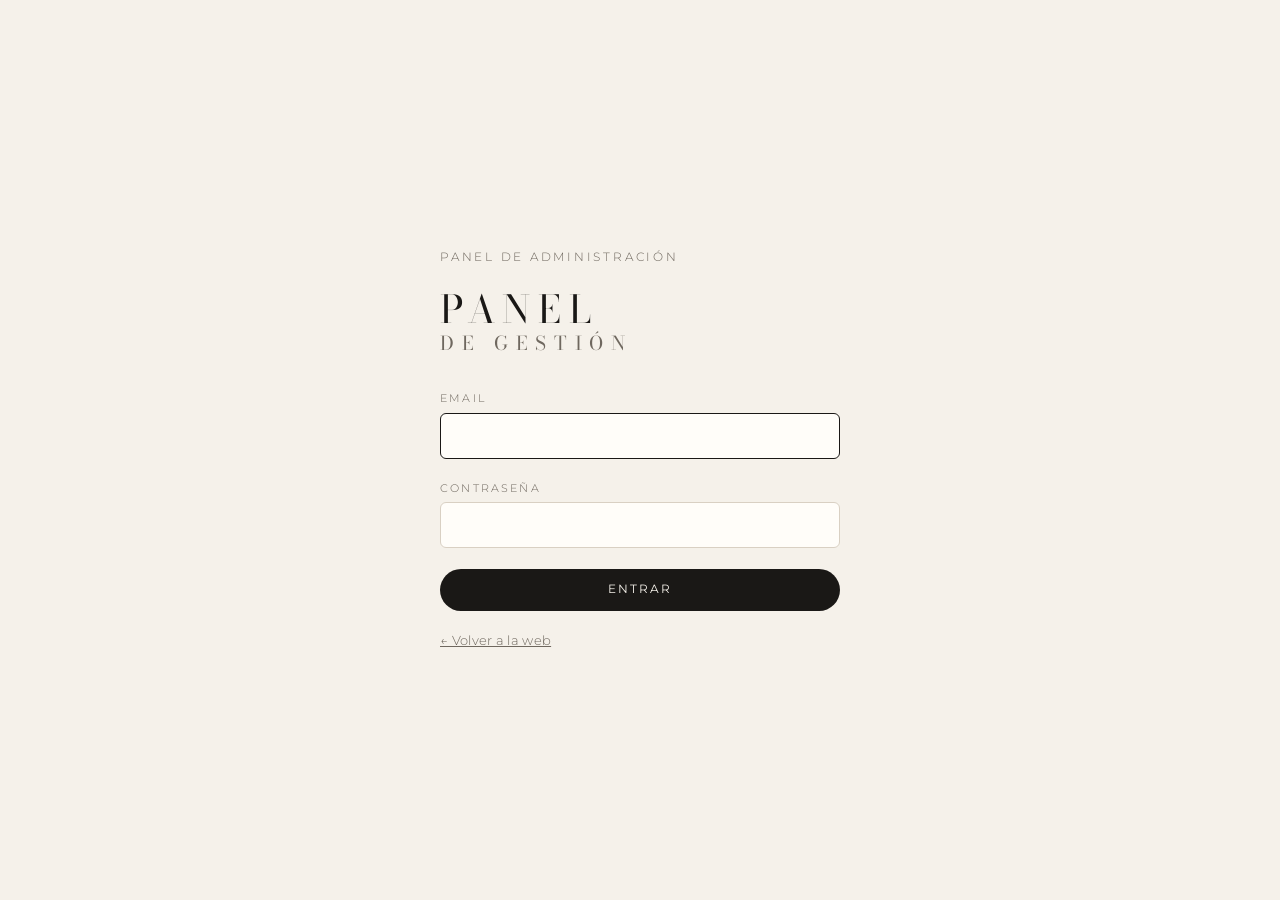
==== admin/index.html @ 4fdc5928 "Backend reutilizable para tiendas, clases y galería Copia genérica del backend de Charria Ceramics (" ====
<!DOCTYPE html>
<html lang="es">
<head>
  <meta charset="UTF-8">
  <meta name="viewport" content="width=device-width, initial-scale=1.0">
  <meta name="robots" content="noindex, nofollow">
  <title>Panel de gestión</title>
  <!-- Instalable como app desde Chrome (Android, ordenador) y Safari (iPhone: Compartir → Añadir a pantalla de inicio) -->
  <link rel="manifest" href="manifest.webmanifest">
  <meta name="theme-color" content="#ece6dc">
  <link rel="icon" type="image/png" sizes="192x192" href="icons/icon-192.png">
  <link rel="apple-touch-icon" href="icons/apple-touch-icon.png">
  <meta name="apple-mobile-web-app-capable" content="yes">
  <meta name="mobile-web-app-capable" content="yes">
  <meta name="apple-mobile-web-app-title" content="Panel">
  <link rel="preconnect" href="https://fonts.googleapis.com">
  <link rel="preconnect" href="https://fonts.gstatic.com" crossorigin>
  <link href="https://fonts.googleapis.com/css2?family=Bodoni+Moda:ital,opsz,wght@0,6..96,400;0,6..96,500;1,6..96,400&family=Montserrat:wght@300;400;500&display=swap" rel="stylesheet">
  <link rel="stylesheet" href="admin.css?v=5">
</head>
<body>

  <!-- Login -->
  <main class="login" data-view-login hidden>
    <form class="login__box" data-login-form>
      <p class="eyebrow">Panel de administración</p>
      <h1 class="login__title" data-site-name>Panel <span>de gestión</span></h1>
      <label class="field"><span>Email</span><input type="email" name="email" autocomplete="username" required></label>
      <label class="field"><span>Contraseña</span><input type="password" name="password" autocomplete="current-password" required></label>
      <button class="btn" type="submit">Entrar</button>
      <p class="form-error" data-login-error hidden></p>
      <a class="login__back" href="../index.html">← Volver a la web</a>
    </form>
  </main>

  <!-- Panel -->
  <div class="app" data-view-app hidden>
    <aside class="side">
      <a class="side__logo" href="../index.html" target="_blank" rel="noopener" data-site-name>Panel <span>de gestión</span></a>
      <!-- Solo en móvil: muestra la sección actual y abre el menú -->
      <button class="side__toggle" type="button" aria-expanded="false" aria-controls="side-menu" data-menu-toggle>
        <span data-menu-current>Menú</span><span class="side__toggle-icon" aria-hidden="true"></span>
      </button>
      <nav class="side__nav" id="side-menu" data-nav>
        <a href="#resumen">Resumen</a>
        <a href="#pedidos">Pedidos</a>
        <a href="#productos">Productos</a>
        <a href="#clases">Clases y horarios</a>
        <a href="#reservas">Reservas</a>
        <a href="#galeria">Galería</a>
        <a href="#clientes">Clientes</a>
        <a href="#ajustes">Ajustes</a>
        <a href="#cuenta">Cuenta</a>
      </nav>
      <p class="side__user" data-user></p>
    </aside>
    <main class="main" data-main aria-live="polite"></main>
  </div>

  <!-- Panel lateral de edición -->
  <div class="drawer" data-drawer hidden>
    <div class="drawer__backdrop" data-drawer-close></div>
    <section class="drawer__box" role="dialog" aria-modal="true" aria-labelledby="drawer-title">
      <header class="drawer__head">
        <h2 id="drawer-title" data-drawer-title></h2>
        <button class="icon-btn" type="button" data-drawer-close aria-label="Cerrar">×</button>
      </header>
      <div class="drawer__body" data-drawer-body></div>
    </section>
  </div>

  <div class="toast" data-toast role="status" hidden></div>

  <script src="admin.js?v=5"></script>
</body>
</html>
---- admin/admin.css ----
/* ==========================================================
   Backend tiendas · Panel de administración
   Misma paleta y tipografías que la web, pensado para trabajar cómodo.
   ========================================================== */

:root {
  --ivory: #f5f1ea;
  --paper: #ece6dc;
  --line: #d9d0c3;
  --ink: #1a1816;
  --clay: #a67c5b;
  --muted: #6f685f;
  --ok: #4f6b4a;
  --warn: #9a6a1f;
  --bad: #9c3d2e;
  --serif: "Bodoni Moda", "Didot", serif;
  --sans: "Montserrat", system-ui, sans-serif;
}

*, *::before, *::after { box-sizing: border-box; margin: 0; padding: 0; }
[hidden] { display: none !important; }
body { background: var(--ivory); color: var(--ink); font-family: var(--sans); font-weight: 300; font-size: 15px; line-height: 1.55; letter-spacing: .02em; }
a { color: inherit; }
button, input, select, textarea { font: inherit; color: inherit; letter-spacing: inherit; }
button { cursor: pointer; background: none; border: 0; }
img { display: block; max-width: 100%; }

.eyebrow { font-size: .72rem; text-transform: uppercase; letter-spacing: .24em; color: var(--muted); }
h1, h2, h3 { font-family: var(--serif); font-weight: 400; letter-spacing: 0; line-height: 1.15; }

/* ---------- Botones ---------- */
.btn { text-decoration: none;
  display: inline-flex; align-items: center; justify-content: center; gap: .5rem;
  min-height: 2.6rem; padding: .55rem 1.3rem; border-radius: 999px;
  background: var(--ink); color: var(--ivory);
  font-size: .72rem; font-weight: 400; text-transform: uppercase; letter-spacing: .18em; white-space: nowrap;
  transition: background-color .25s, opacity .25s;
}
.btn:hover { background: var(--clay); }
.btn:disabled { opacity: .5; cursor: wait; }
.btn--ghost { background: transparent; color: var(--ink); box-shadow: inset 0 0 0 1px var(--ink); }
.btn--ghost:hover { background: var(--ink); color: var(--ivory); }
.btn--danger { background: transparent; color: var(--bad); box-shadow: inset 0 0 0 1px var(--bad); }
.btn--danger:hover { background: var(--bad); color: var(--ivory); }
.btn--small { min-height: 2rem; padding: .3rem .9rem; font-size: .66rem; }
.icon-btn { width: 2.4rem; height: 2.4rem; border-radius: 50%; font-size: 1.5rem; line-height: 1; }
.icon-btn:hover { background: var(--paper); }
.link-btn { text-decoration: underline; text-underline-offset: 3px; font-size: .85rem; }
.link-btn:hover { color: var(--clay); }

/* ---------- Formularios ---------- */
.field { display: flex; flex-direction: column; gap: .35rem; }
.field > span { font-size: .68rem; text-transform: uppercase; letter-spacing: .2em; color: var(--muted); }
.field input, .field select, .field textarea {
  width: 100%; padding: .65rem .8rem; border: 1px solid var(--line); border-radius: 6px; background: #fffdf9;
  outline: none; transition: border-color .2s;
}
.field textarea { min-height: 7rem; resize: vertical; line-height: 1.5; }
.field input:focus, .field select:focus, .field textarea:focus { border-color: var(--ink); }
.field small { color: var(--muted); font-size: .78rem; }
.field.has-error input, .field.has-error select, .field.has-error textarea { border-color: var(--bad); }
.field .field-error { color: var(--bad); font-size: .8rem; }
.grid-2 { display: grid; grid-template-columns: repeat(2, minmax(0, 1fr)); gap: 1rem; }
.grid-3 { display: grid; grid-template-columns: repeat(3, minmax(0, 1fr)); gap: 1rem; }
.stack { display: flex; flex-direction: column; gap: 1.1rem; }
.row { display: flex; flex-wrap: wrap; align-items: center; gap: .6rem; }
.row--end { justify-content: flex-end; }
.form-error { color: var(--bad); font-size: .9rem; }
.check { display: inline-flex; align-items: center; gap: .55rem; font-size: .9rem; cursor: pointer; }
.check input { width: 1.05rem; height: 1.05rem; accent-color: var(--ink); }

/* Interruptor (Agotado, Publicado...) */
.switch { position: relative; display: inline-flex; align-items: center; gap: .6rem; cursor: pointer; font-size: .85rem; }
.switch input { position: absolute; opacity: 0; width: 1px; height: 1px; }
.switch__track { width: 2.4rem; height: 1.35rem; border-radius: 999px; background: var(--line); position: relative; transition: background-color .25s; flex: none; }
.switch__track::after { content: ""; position: absolute; top: .15rem; left: .15rem; width: 1.05rem; height: 1.05rem; border-radius: 50%; background: #fff; transition: transform .25s; box-shadow: 0 1px 3px rgba(0,0,0,.2); }
.switch input:checked + .switch__track { background: var(--ink); }
.switch input:checked + .switch__track::after { transform: translateX(1.05rem); }
.switch input:focus-visible + .switch__track { outline: 2px solid var(--clay); outline-offset: 2px; }
.switch--bad input:checked + .switch__track { background: var(--bad); }

/* ---------- Login ---------- */
.login { min-height: 100vh; display: grid; place-items: center; padding: 1.5rem; }
.login__box { width: min(400px, 100%); display: flex; flex-direction: column; gap: 1.3rem; }
.login__title { font-size: 2.4rem; text-transform: uppercase; letter-spacing: .2em; margin-bottom: 1rem; }
.login__title span { display: block; font-size: .5em; letter-spacing: .4em; color: var(--muted); }
.login__back { font-size: .8rem; color: var(--muted); }

/* ---------- Estructura ---------- */
.app { display: grid; grid-template-columns: 240px 1fr; min-height: 100vh; }
.side { position: sticky; top: 0; height: 100vh; display: flex; flex-direction: column; gap: 2rem; padding: 2rem 1.5rem; border-right: 1px solid var(--line); background: var(--paper); }
.side__logo { font-family: var(--serif); font-size: 1.3rem; text-transform: uppercase; letter-spacing: .25em; text-decoration: none; }
.side__logo span { display: block; font-size: .55em; letter-spacing: .45em; color: var(--muted); }
.side__nav { display: flex; flex-direction: column; gap: .2rem; }
.side__nav a { padding: .55rem .8rem; border-radius: 6px; text-decoration: none; font-size: .88rem; }
.side__nav a:hover { background: rgba(26,24,22,.06); }
.side__nav a[aria-current="page"] { background: var(--ink); color: var(--ivory); }
.side__nav .badge { margin-left: .4rem; }
.side__user { margin-top: auto; font-size: .8rem; color: var(--muted); word-break: break-all; }
.main { padding: 2.5rem clamp(1rem, 3vw, 3rem) 5rem; min-width: 0; }
.page-head { display: flex; flex-wrap: wrap; align-items: flex-end; justify-content: space-between; gap: 1rem; margin-bottom: 2rem; }
.page-head h1 { font-size: clamp(2rem, 1.5rem + 1.5vw, 2.8rem); }
.page-head p { color: var(--muted); max-width: 40rem; }

.side__toggle { display: none; }

/* Móvil y tablet: barra superior con la sección actual y un menú desplegable */
@media (max-width: 900px) {
  .app { grid-template-columns: 1fr; grid-template-rows: auto 1fr; }
  .side { position: sticky; top: 0; z-index: 20; height: auto; flex-direction: row; flex-wrap: wrap; align-items: center; justify-content: space-between; gap: 0 1rem; padding: .7rem 1rem; padding-top: max(.7rem, env(safe-area-inset-top)); border-right: 0; border-bottom: 1px solid var(--line); }
  .side__logo { font-size: 1rem; flex: none; }
  .side__toggle { display: inline-flex; align-items: center; gap: .6rem; min-height: 2.6rem; padding: .4rem .6rem .4rem 1rem; border-radius: 999px; background: var(--ivory); box-shadow: inset 0 0 0 1px var(--line); font-size: .85rem; }
  .side__toggle-icon { position: relative; width: 1.1rem; height: 1.1rem; }
  .side__toggle-icon::before, .side__toggle-icon::after { content: ""; position: absolute; left: 0; right: 0; height: 1.5px; background: currentColor; transition: transform .25s, top .25s; }
  .side__toggle-icon::before { top: .3rem; }
  .side__toggle-icon::after { top: .75rem; }
  .side.is-open .side__toggle-icon::before { top: .52rem; transform: rotate(45deg); }
  .side.is-open .side__toggle-icon::after { top: .52rem; transform: rotate(-45deg); }
  .side__nav, .side__user { display: none; }
  .side.is-open .side__nav { display: grid; grid-template-columns: repeat(2, minmax(0, 1fr)); gap: .3rem; flex-basis: 100%; padding: 1rem 0 .4rem; }
  .side.is-open .side__user { display: block; flex-basis: 100%; margin: 0; padding: .4rem .2rem .6rem; }
  .side__nav a { padding: .75rem .9rem; background: var(--ivory); font-size: .9rem; }
  .main { padding-top: 1.6rem; }
  .grid-2, .grid-3 { grid-template-columns: 1fr; }
  .page-head { margin-bottom: 1.4rem; }
}

/* ---------- Tarjetas y tablas ---------- */
.cards { display: grid; grid-template-columns: repeat(auto-fill, minmax(200px, 1fr)); gap: 1rem; margin-bottom: 2.5rem; }
.card { padding: 1.3rem; border: 1px solid var(--line); border-radius: 10px; background: #fffdf9; text-decoration: none; }
.card .eyebrow { display: block; line-height: 1.5; }
a.card:hover { border-color: var(--ink); }
.card__num { font-family: var(--serif); font-size: 2.1rem; line-height: 1.1; margin-top: .4rem; }
.notice { padding: 1rem 1.2rem; border-radius: 8px; background: #f6ead4; color: #5d4217; margin-bottom: 1rem; font-size: .9rem; }
.notice--ok { background: #e3eadf; color: #2f4529; }
@media (max-width: 600px) {
  .cards { grid-template-columns: repeat(2, minmax(0, 1fr)); gap: .7rem; margin-bottom: 2rem; }
  .card { padding: 1rem; }
  .card .eyebrow { font-size: .6rem; letter-spacing: .16em; }
  .card__num { font-size: 1.7rem; }
}

.table-wrap { overflow-x: auto; border: 1px solid var(--line); border-radius: 10px; background: #fffdf9; }
table { width: 100%; border-collapse: collapse; font-size: .88rem; }
th { text-align: left; font-weight: 400; font-size: .66rem; text-transform: uppercase; letter-spacing: .18em; color: var(--muted); padding: .9rem 1rem; border-bottom: 1px solid var(--line); white-space: nowrap; }
td { padding: .8rem 1rem; border-bottom: 1px solid var(--paper); vertical-align: middle; }
tr:last-child td { border-bottom: 0; }
tr.is-clickable { cursor: pointer; }
tr.is-clickable:hover td { background: var(--ivory); }
.num { text-align: right; white-space: nowrap; font-variant-numeric: tabular-nums; }

/* Móvil: cada fila de una tabla con cabecera se muestra como una tarjeta
   (admin.js copia el título de cada columna en data-label) */
@media (max-width: 720px) {
  .table-wrap:has(table.has-labels) { overflow: visible; }
  table.has-labels thead { display: none; }
  table.has-labels tr { display: block; padding: .8rem 1rem; border-bottom: 1px solid var(--line); }
  table.has-labels tbody tr:last-child { border-bottom: 0; }
  table.has-labels td { display: flex; justify-content: space-between; align-items: center; gap: 1rem; padding: .28rem 0; border: 0; text-align: right; white-space: normal; overflow-wrap: anywhere; }
  table.has-labels td::before { content: attr(data-label); flex: none; text-align: left; font-size: .64rem; text-transform: uppercase; letter-spacing: .16em; color: var(--muted); }
  table.has-labels td[data-label=""] { justify-content: flex-start; text-align: left; }
  table.has-labels td[data-label=""]::before { display: none; }
  table.has-labels td:has(> .cell:empty) { display: none; }
  table.has-labels td .empty { width: 100%; }
}
.thumb { width: 52px; height: 65px; object-fit: cover; border-radius: 4px; background: var(--paper); }
.muted { color: var(--muted); }
.empty { padding: 3rem 1rem; text-align: center; color: var(--muted); }

.badge { display: inline-block; padding: .18rem .6rem; border-radius: 999px; font-size: .66rem; text-transform: uppercase; letter-spacing: .14em; background: var(--paper); white-space: nowrap; }
.badge--ok { background: #e3eadf; color: var(--ok); }
.badge--warn { background: #f6ead4; color: var(--warn); }
.badge--bad { background: #f3dfda; color: var(--bad); }
.badge--ink { background: var(--ink); color: var(--ivory); }

.filters { display: flex; flex-wrap: wrap; gap: .4rem; margin-bottom: 1.2rem; }
.filters button { padding: .4rem .9rem; border-radius: 999px; box-shadow: inset 0 0 0 1px var(--line); font-size: .78rem; }
.filters button[aria-pressed="true"] { background: var(--ink); color: var(--ivory); box-shadow: none; }

/* ---------- Clases ---------- */
.class-card { border: 1px solid var(--line); border-radius: 10px; background: #fffdf9; margin-bottom: 1.2rem; overflow: hidden; }
.class-card__head { display: grid; grid-template-columns: 72px 1fr auto; gap: 1.2rem; align-items: center; padding: 1.1rem 1.3rem; }
.class-card__head img, .class-card__ph { width: 72px; height: 90px; object-fit: cover; border-radius: 4px; background: var(--paper); }
.class-card__head h3 { font-size: 1.4rem; }
.class-card table { border-top: 1px solid var(--line); }
.class-card .add-session { padding: 1rem 1.3rem; border-top: 1px solid var(--line); background: var(--ivory); }
.add-session form { display: grid; grid-template-columns: 1.3fr 1.3fr .7fr .8fr 1.2fr auto; gap: .8rem; align-items: start; }
.add-session form > * { min-width: 0; }
.add-session form > .btn { margin-top: 1.45rem; }
@media (max-width: 1100px) { .add-session form { grid-template-columns: repeat(2, minmax(0, 1fr)); } }
@media (max-width: 600px) {
  .add-session form { grid-template-columns: 1fr; }
  .add-session form > .btn { margin-top: .2rem; width: 100%; }
  .class-card__head { grid-template-columns: 56px 1fr; gap: .9rem; padding: 1rem; }
  .class-card__head img, .class-card__ph { width: 56px; height: 70px; }
  .class-card__head > .btn { grid-column: 1 / -1; justify-self: start; }
  .class-card .add-session { padding: 1rem; }
}

/* ---------- Galería ---------- */
.gallery-grid { display: grid; grid-template-columns: repeat(auto-fill, minmax(210px, 1fr)); gap: 1.2rem; }
.g-item { border: 1px solid var(--line); border-radius: 10px; overflow: hidden; background: #fffdf9; display: flex; flex-direction: column; }
.g-item img { width: 100%; aspect-ratio: 4 / 3; object-fit: cover; background: var(--paper); }
.g-item.is-hidden img { opacity: .4; }
.g-item__body { padding: .9rem 1rem; display: flex; flex-direction: column; gap: .5rem; flex: 1; }
.g-item__title { font-family: var(--serif); font-size: 1.15rem; }
.g-item__actions { display: flex; flex-wrap: wrap; gap: .3rem; margin-top: auto; }
.g-item__actions button { font-size: .75rem; padding: .25rem .6rem; border-radius: 999px; box-shadow: inset 0 0 0 1px var(--line); }
.g-item__actions button:hover { background: var(--paper); }
.rules { font-size: .82rem; color: var(--muted); margin-top: .4rem; }

/* Imágenes del producto en el formulario */
.img-list { display: flex; flex-wrap: wrap; gap: .7rem; }
.img-list figure { position: relative; width: 96px; }
.img-list img { width: 96px; height: 120px; object-fit: cover; border-radius: 4px; background: var(--paper); }
.img-list figcaption { display: flex; justify-content: space-between; margin-top: .2rem; font-size: .72rem; }
.img-list figcaption button:hover { color: var(--clay); }
.img-list .cover { position: absolute; top: 4px; left: 4px; }
.upload { padding: 1rem; border: 1px dashed var(--line); border-radius: 8px; background: var(--ivory); }

/* ---------- Panel lateral ---------- */
.drawer { position: fixed; inset: 0; z-index: 50; }
.drawer__backdrop { position: absolute; inset: 0; background: rgba(26,24,22,.35); animation: fade .25s; }
.drawer__box { position: absolute; top: 0; right: 0; height: 100%; width: min(640px, 100%); background: var(--ivory); display: flex; flex-direction: column; animation: slide .35s cubic-bezier(.2,.7,.2,1); box-shadow: -10px 0 40px rgba(26,24,22,.15); }
.drawer__head { display: flex; align-items: center; justify-content: space-between; gap: 1rem; padding: 1.4rem 1.6rem; border-bottom: 1px solid var(--line); }
.drawer__head h2 { font-size: 1.7rem; }
.drawer__body { padding: 1.6rem; overflow-y: auto; flex: 1; }
.drawer__body h3 { font-size: 1.15rem; margin: 1.6rem 0 .8rem; }
.drawer__body dl { display: grid; grid-template-columns: auto 1fr; gap: .45rem 1.2rem; font-size: .9rem; }
.drawer__body dt { color: var(--muted); }
@media (max-width: 600px) {
  .drawer__head { padding: 1rem 1.1rem; padding-top: max(1rem, env(safe-area-inset-top)); }
  .drawer__head h2 { font-size: 1.4rem; }
  .drawer__body { padding: 1.1rem 1.1rem calc(1.5rem + env(safe-area-inset-bottom)); }
  .drawer__body dl { grid-template-columns: 1fr; gap: 0; }
  .drawer__body dd { margin-bottom: .6rem; overflow-wrap: anywhere; }
}
@keyframes slide { from { transform: translateX(100%); } }
@keyframes fade { from { opacity: 0; } }

.toast { position: fixed; z-index: 60; left: 50%; bottom: 1.5rem; transform: translateX(-50%); padding: .8rem 1.4rem; border-radius: 999px; background: var(--ink); color: var(--ivory); font-size: .88rem; box-shadow: 0 10px 30px rgba(0,0,0,.2); animation: fade .2s; max-width: calc(100% - 2rem); }
.toast--bad { background: var(--bad); }

/* Ajustes */
.settings > section { padding-bottom: 2rem; border-bottom: 1px solid var(--line); }
.settings__title { font-size: 1.4rem; display: flex; flex-wrap: wrap; align-items: center; gap: .7rem; }
.settings__save { position: sticky; bottom: 0; padding: 1rem 0; background: var(--ivory); }
.notice--soft { background: var(--paper); color: inherit; }
.notice--soft p + p { margin-top: .5rem; }
.copy { display: flex; flex-wrap: wrap; gap: .6rem; align-items: center; }
.copy code { font-size: .82rem; padding: .3rem .5rem; background: #fff; border-radius: 4px; word-break: break-all; }

/* Instalador */
.login__box.setup { width: min(520px, 100%); padding: 2rem 0; }
.setup fieldset { border: 0; padding: 0; margin: 0 0 .5rem; min-width: 0; }
.setup__step { font-family: var(--serif); font-size: 1.3rem; margin-bottom: .2rem; }
.setup__hint { font-size: .85rem; }
.setup__hint code, [data-done] code { font-size: .8rem; background: var(--paper); padding: .1rem .35rem; border-radius: 3px; }
.setup__more summary { cursor: pointer; font-size: .85rem; color: var(--muted); margin-bottom: .8rem; }
.setup__more[open] .field + .field { margin-top: 1rem; }
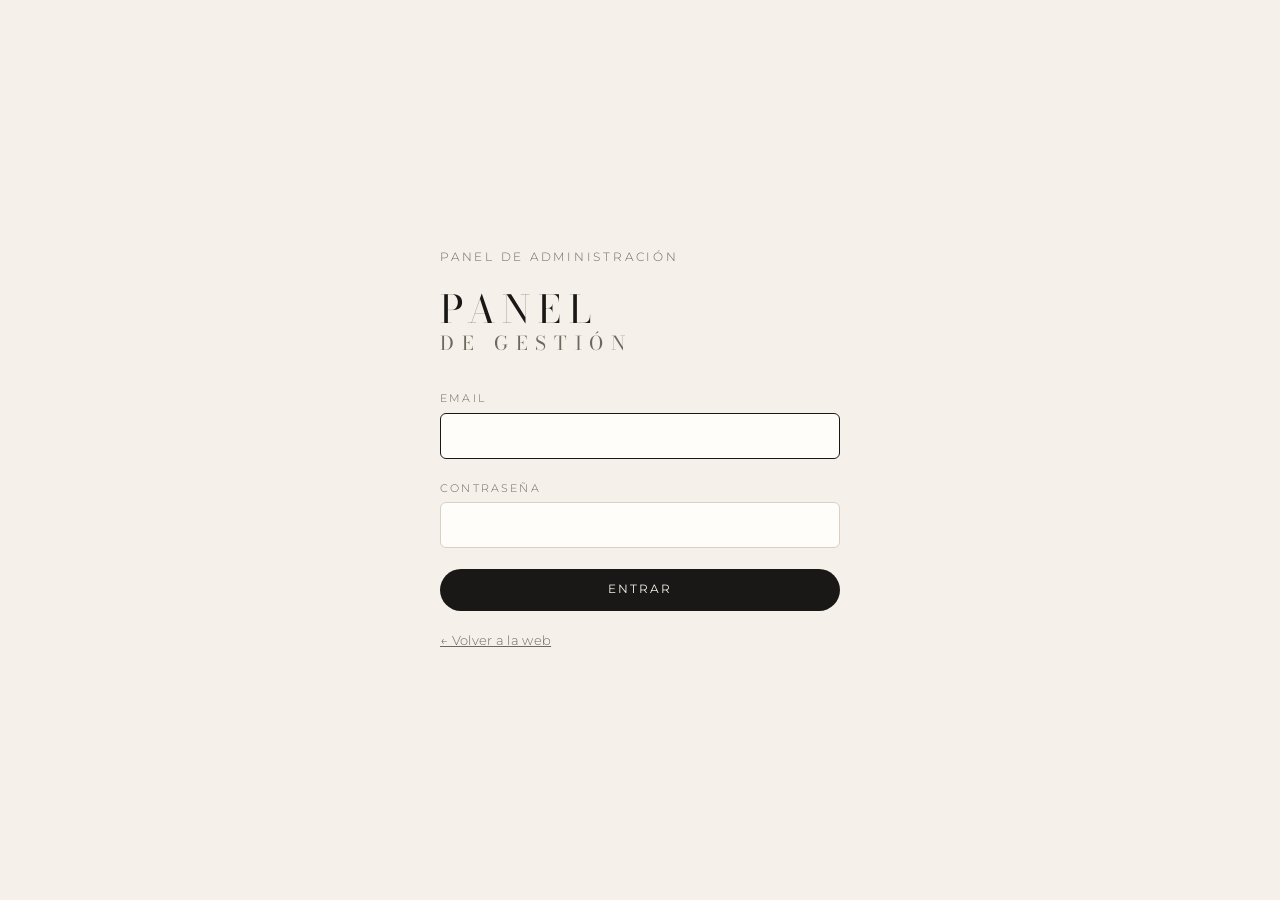
==== commit 7ff2bf77: "Sincroniza con Charria #26: medidas en campos, precio «por mes», sin fecha y pago en pestaña nueva M" ====
--- a/admin/index.html
+++ b/admin/index.html
@@ -16,7 +16,7 @@
   <link rel="preconnect" href="https://fonts.googleapis.com">
   <link rel="preconnect" href="https://fonts.gstatic.com" crossorigin>
   <link href="https://fonts.googleapis.com/css2?family=Bodoni+Moda:ital,opsz,wght@0,6..96,400;0,6..96,500;1,6..96,400&family=Montserrat:wght@300;400;500&display=swap" rel="stylesheet">
-  <link rel="stylesheet" href="admin.css?v=5">
+  <link rel="stylesheet" href="admin.css?v=8">
 </head>
 <body>
 
@@ -39,15 +39,18 @@
       <a class="side__logo" href="../index.html" target="_blank" rel="noopener" data-site-name>Panel <span>de gestión</span></a>
       <!-- Solo en móvil: muestra la sección actual y abre el menú -->
       <button class="side__toggle" type="button" aria-expanded="false" aria-controls="side-menu" data-menu-toggle>
-        <span data-menu-current>Menú</span><span class="side__toggle-icon" aria-hidden="true"></span>
+        <span data-menu-current>Menú</span><span class="count" data-unread hidden></span><span class="side__toggle-icon" aria-hidden="true"></span>
       </button>
       <nav class="side__nav" id="side-menu" data-nav>
         <a href="#resumen">Resumen</a>
+        <a href="#mensajes">Mensajes<span class="count" data-unread hidden></span></a>
         <a href="#pedidos">Pedidos</a>
         <a href="#productos">Productos</a>
         <a href="#clases">Clases y horarios</a>
+        <a href="#calendario">Calendario<span class="count" data-overdue hidden></span></a>
         <a href="#reservas">Reservas</a>
         <a href="#galeria">Galería</a>
+        <a href="#resenas">Reseñas</a>
         <a href="#clientes">Clientes</a>
         <a href="#ajustes">Ajustes</a>
         <a href="#cuenta">Cuenta</a>
@@ -71,6 +74,6 @@
 
   <div class="toast" data-toast role="status" hidden></div>
 
-  <script src="admin.js?v=5"></script>
+  <script src="admin.js?v=15"></script>
 </body>
 </html>
--- a/admin/admin.css
+++ b/admin/admin.css
@@ -96,6 +96,17 @@
 .side__nav a:hover { background: rgba(26,24,22,.06); }
 .side__nav a[aria-current="page"] { background: var(--ink); color: var(--ivory); }
 .side__nav .badge { margin-left: .4rem; }
+/* Mensajes sin leer (menú y botón del menú en móvil) */
+.count { display: inline-grid; place-items: center; min-width: 1.35rem; height: 1.35rem; margin-left: .5rem; padding: 0 .35rem; border-radius: 999px; background: var(--bad); color: #fff; font-size: .68rem; font-weight: 500; line-height: 1; vertical-align: middle; }
+.count[hidden] { display: none; }
+.side__nav .count { float: right; }
+.side__toggle .count { margin-left: -.2rem; }
+/* Bandeja de mensajes */
+tr.is-unread td { font-weight: 500; }
+.dot { display: inline-block; width: .5rem; height: .5rem; margin-right: .45rem; border-radius: 50%; background: var(--bad); vertical-align: middle; }
+.message-body { white-space: pre-wrap; padding: 1rem 1.1rem; border-radius: 8px; background: var(--paper); line-height: 1.6; overflow-wrap: anywhere; }
+.message-preview { display: block; max-width: 20rem; overflow: hidden; text-overflow: ellipsis; white-space: nowrap; }
+@media (max-width: 720px) { .message-preview { display: -webkit-box; max-width: none; white-space: normal; -webkit-line-clamp: 3; -webkit-box-orient: vertical; } }
 .side__user { margin-top: auto; font-size: .8rem; color: var(--muted); word-break: break-all; }
 .main { padding: 2.5rem clamp(1rem, 3vw, 3rem) 5rem; min-width: 0; }
 .page-head { display: flex; flex-wrap: wrap; align-items: flex-end; justify-content: space-between; gap: 1rem; margin-bottom: 2rem; }
@@ -258,3 +269,39 @@
 .setup__hint code, [data-done] code { font-size: .8rem; background: var(--paper); padding: .1rem .35rem; border-radius: 3px; }
 .setup__more summary { cursor: pointer; font-size: .85rem; color: var(--muted); margin-bottom: .8rem; }
 .setup__more[open] .field + .field { margin-top: 1rem; }
+
+/* Ficha de producto: secciones, especificaciones y fotos ordenables */
+.form-section { margin-top: .8rem; padding-top: 1.1rem; border-top: 1px solid var(--line); font-size: .72rem; text-transform: uppercase; letter-spacing: .2em; font-weight: 500; }
+.specs { display: flex; flex-direction: column; gap: .5rem; }
+.specs:empty { display: none; }
+.spec-row { display: grid; grid-template-columns: minmax(0, 1fr) minmax(0, 1.4fr) auto; gap: .6rem; align-items: center; }
+.field .btn--small { align-self: flex-start; margin-top: .3rem; }
+.img-list--sortable { list-style: none; gap: 1rem; }
+.img-list--sortable li { position: relative; width: 132px; display: flex; flex-direction: column; gap: .35rem; }
+.img-list--sortable img { width: 132px; height: 165px; }
+.img-list__tools { display: flex; flex-wrap: wrap; gap: .25rem .6rem; font-size: .72rem; }
+.img-list__tools button:hover:not(:disabled) { color: var(--clay); }
+.img-list__tools button:disabled { opacity: .3; cursor: default; }
+.img-list__tools [data-move] { font-size: .95rem; line-height: 1; }
+.img-list__alt { width: 100%; font: inherit; font-size: .74rem; padding: .3rem 0; border: 0; border-bottom: 1px solid var(--line); background: transparent; color: var(--ink); outline: none; }
+.img-list__alt:focus { border-color: var(--ink); }
+@media (max-width: 600px) { .spec-row { grid-template-columns: 1fr auto; } .spec-row input:nth-child(2) { grid-column: 1; } .spec-row .icon-btn { grid-row: 1 / span 2; grid-column: 2; } }
+
+/* Calendario de reservas */
+.cal__head { display: flex; align-items: center; gap: .6rem; margin-bottom: 1rem; }
+.cal__title { flex: 1; font-size: 1.5rem; }
+.cal__title::first-letter { text-transform: uppercase; }
+.cal { display: grid; grid-template-columns: repeat(7, minmax(0, 1fr)); gap: 4px; }
+.cal__wd { padding: .3rem; text-align: center; font-size: .72rem; letter-spacing: .12em; color: var(--muted); }
+.cal__day { display: flex; flex-direction: column; align-items: flex-start; gap: .3rem; min-height: 4.6rem; padding: .45rem; border: 1px solid var(--line); border-radius: 8px; background: #fffdf9; text-align: left; font-size: .85rem; }
+.cal__day.is-out { opacity: .45; }
+.cal__day.is-today > span { font-weight: 600; text-decoration: underline; }
+.cal__day[aria-pressed="true"] { border-color: var(--ink); box-shadow: inset 0 0 0 1px var(--ink); }
+.cal__n { padding: .1rem .4rem; border-radius: 999px; background: #e3eadf; color: var(--ok); font-size: .68rem; }
+.cal__n.is-unpaid { background: #f6ead4; color: var(--warn); }
+.alert-list { margin: .6rem 0 0; padding-left: 1.1rem; }
+.alert-list li { margin-bottom: .3rem; }
+@media (max-width: 640px) {
+  .cal__day { min-height: 3.6rem; padding: .3rem; font-size: .78rem; }
+  .cal__n { font-size: 0; padding: 0; width: .55rem; height: .55rem; }
+}
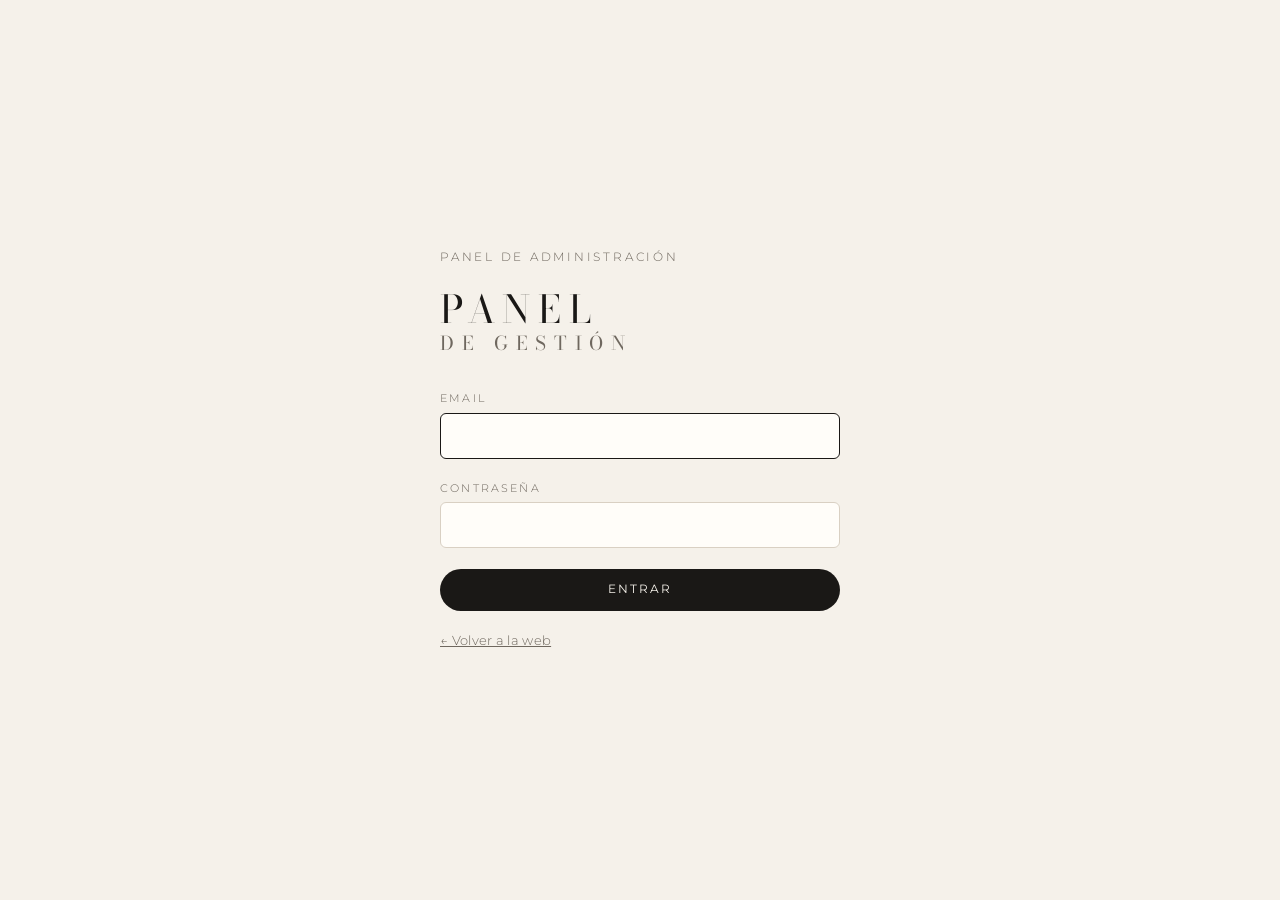
==== commit e1b08df0: "Sincroniza con Charria #32: correo con Gmail/SMTP, correo de prueba y Ajustes en pestañas - Panel → " ====
--- a/admin/index.html
+++ b/admin/index.html
@@ -16,7 +16,7 @@
   <link rel="preconnect" href="https://fonts.googleapis.com">
   <link rel="preconnect" href="https://fonts.gstatic.com" crossorigin>
   <link href="https://fonts.googleapis.com/css2?family=Bodoni+Moda:ital,opsz,wght@0,6..96,400;0,6..96,500;1,6..96,400&family=Montserrat:wght@300;400;500&display=swap" rel="stylesheet">
-  <link rel="stylesheet" href="admin.css?v=8">
+  <link rel="stylesheet" href="admin.css?v=9">
 </head>
 <body>
 
@@ -74,6 +74,6 @@
 
   <div class="toast" data-toast role="status" hidden></div>
 
-  <script src="admin.js?v=15"></script>
+  <script src="admin.js?v=16"></script>
 </body>
 </html>
--- a/admin/admin.css
+++ b/admin/admin.css
@@ -195,6 +195,28 @@
 .class-card__head h3 { font-size: 1.4rem; }
 .class-card table { border-top: 1px solid var(--line); }
 .class-card .add-session { padding: 1rem 1.3rem; border-top: 1px solid var(--line); background: var(--ivory); }
+.weekly-dates { border-top: 1px solid var(--line); }
+.weekly-dates summary { padding: .8rem 1.3rem; cursor: pointer; font-size: .85rem; color: var(--muted); }
+
+/* Semanales: un bloque por día (lunes a domingo) con sus clases y horas */
+.weekly { display: grid; gap: 1rem; max-width: 980px; }
+.weekly-day { border: 1px solid var(--line); border-radius: 10px; background: #fffdf9; padding: 1rem 1.2rem; display: flex; flex-direction: column; gap: .8rem; }
+.weekly-day.is-closed { background: var(--paper); }
+.weekly-day.is-closed .weekly-day__slots, .weekly-day.is-closed [data-slot-add] { opacity: .45; }
+.weekly-day__head { display: flex; justify-content: space-between; align-items: center; gap: 1rem; }
+.weekly-day__head h3 { font-size: 1.25rem; }
+.weekly-day__slots { display: flex; flex-direction: column; gap: .7rem; }
+.weekly-day__slots:empty { display: none; }
+.weekly-day [data-slot-add] { align-self: flex-start; }
+.weekly-slot { display: grid; grid-template-columns: minmax(0, 2fr) minmax(8.5rem, 1fr) minmax(0, 1fr) minmax(0, 1fr) minmax(0, .7fr) auto; gap: .6rem; align-items: end; padding-top: .7rem; border-top: 1px dashed var(--line); }
+.weekly-slot .icon-btn { margin-bottom: .35rem; }
+.weekly__save { grid-column: 1 / -1; position: sticky; bottom: 0; padding: .8rem 0; background: linear-gradient(transparent, var(--ivory) 35%); }
+@media (max-width: 600px) {
+  .weekly-slot { grid-template-columns: repeat(2, minmax(0, 1fr)); position: relative; }
+  .weekly-slot > .field:first-child { grid-column: 1 / -1; padding-right: 2.8rem; }
+  .weekly-slot .icon-btn { position: absolute; top: .9rem; right: 0; margin: 0; }
+  .weekly__save .btn { width: 100%; }
+}
 .add-session form { display: grid; grid-template-columns: 1.3fr 1.3fr .7fr .8fr 1.2fr auto; gap: .8rem; align-items: start; }
 .add-session form > * { min-width: 0; }
 .add-session form > .btn { margin-top: 1.45rem; }
@@ -253,7 +275,7 @@
 .toast--bad { background: var(--bad); }
 
 /* Ajustes */
-.settings > section { padding-bottom: 2rem; border-bottom: 1px solid var(--line); }
+.settings section { padding-bottom: 2rem; border-bottom: 1px solid var(--line); }
 .settings__title { font-size: 1.4rem; display: flex; flex-wrap: wrap; align-items: center; gap: .7rem; }
 .settings__save { position: sticky; bottom: 0; padding: 1rem 0; background: var(--ivory); }
 .notice--soft { background: var(--paper); color: inherit; }
@@ -305,3 +327,23 @@
   .cal__day { min-height: 3.6rem; padding: .3rem; font-size: .78rem; }
   .cal__n { font-size: 0; padding: 0; width: .55rem; height: .55rem; }
 }
+
+/* Ajustes en pestañas y correo */
+.settings__tabs { display: flex; gap: .4rem; overflow-x: auto; margin: 0 0 1.6rem; padding-bottom: .2rem; max-width: 640px; scrollbar-width: none; }
+.settings__tabs::-webkit-scrollbar { display: none; }
+.settings__tabs button { flex: none; display: inline-flex; align-items: center; gap: .45rem; padding: .55rem 1rem; border-radius: 999px; box-shadow: inset 0 0 0 1px var(--line); font-size: .82rem; white-space: nowrap; }
+.settings__tabs button[aria-selected="true"] { background: var(--ink); color: var(--ivory); box-shadow: none; }
+.settings__tabs .dot { width: .45rem; height: .45rem; border-radius: 50%; background: var(--bad); }
+.settings__panel[hidden] { display: none; }
+.settings__panel > section:last-child { border-bottom: 0; }
+.choices { display: grid; gap: .6rem; }
+.choice { display: flex; gap: .8rem; align-items: flex-start; padding: .9rem 1rem; border-radius: 8px; box-shadow: inset 0 0 0 1px var(--line); cursor: pointer; background: #fff; }
+.choice:has(input:checked) { box-shadow: inset 0 0 0 2px var(--ink); }
+.choice input { margin-top: .2rem; width: 1.05rem; height: 1.05rem; accent-color: var(--ink); flex: none; }
+.choice span { display: flex; flex-direction: column; gap: .2rem; }
+.choice small { color: var(--muted); font-size: .8rem; }
+.howto { padding: 1rem 1.1rem; border-radius: 8px; background: var(--paper); }
+.howto summary { cursor: pointer; font-weight: 600; font-size: .9rem; }
+.howto ol { margin: .9rem 0 .8rem 1.2rem; display: grid; gap: .55rem; font-size: .9rem; line-height: 1.5; }
+.howto a { text-decoration: underline; }
+[data-mail-only][hidden] { display: none; }
